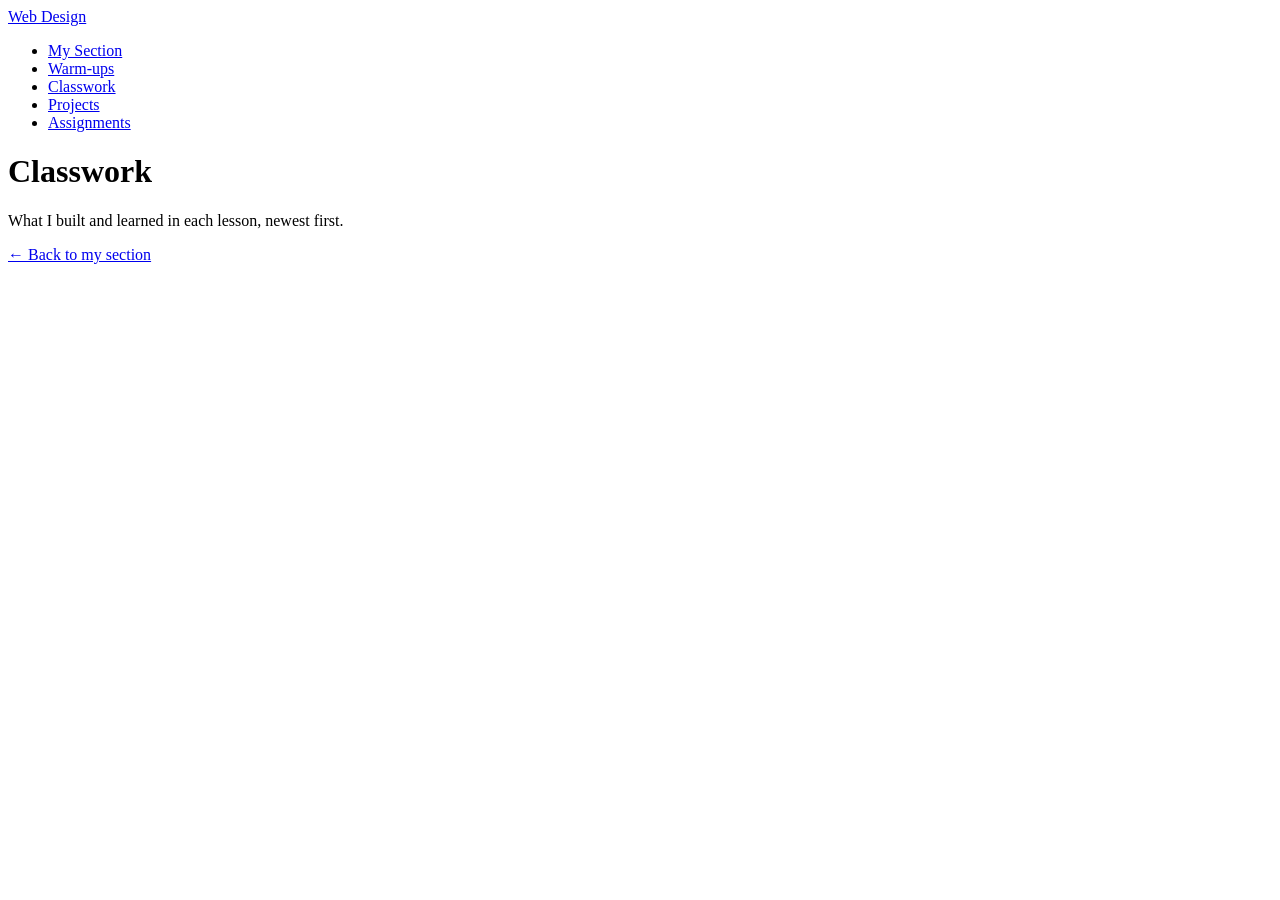
==== classwork/index.html @ c6d4f818 "Initial commit" ====
<!DOCTYPE html>
<html lang="en">
<head>
  <meta charset="UTF-8">
  <meta name="viewport" content="width=device-width, initial-scale=1.0">
  <title>Classwork | [Your first name]'s Section</title>
  <link rel="stylesheet" href="../style.css">
</head>
<body>
  <header>
    <nav>
      <a href="https://montverde-webdesign.github.io/" class="logo">Web Design</a>
      <ul>
        <li><a href="../index.html">My Section</a></li>
        <li><a href="../warm-ups/index.html">Warm-ups</a></li>
        <li><a href="../classwork/index.html">Classwork</a></li>
        <li><a href="../projects/index.html">Projects</a></li>
        <li><a href="https://montverde-webdesign.github.io/assignments.html">Assignments</a></li>
      </ul>
    </nav>
  </header>

  <main>
    <h1>Classwork</h1>
    <p>What I built and learned in each lesson, newest first.</p>

    <!-- HOW TO ADD A PAGE TO THIS LIST:
         Copy the example line below (the one starting with <li>),
         paste it on the first line inside <ul class="entries">,
         and change the file name and the text to match your new page.
         Newest pages go at the TOP.

         <li><a href="2026-10-23-section-setup.html">Oct 23 &middot; Set Up My Section</a></li>
    -->

    <ul class="entries">
    </ul>

    <p><a href="../index.html">&larr; Back to my section</a></p>
  </main>
</body>
</html>
---- style.css ----
/* ==========================================================
   My section's styles
   Every page in this section uses this one file.

   Pages in this main folder link to it with:
       <link rel="stylesheet" href="style.css">
   Pages inside warm-ups, classwork, and projects use ../ to go up a folder:
       <link rel="stylesheet" href="../style.css">

   We'll write styles here starting Monday.
   ========================================================== */
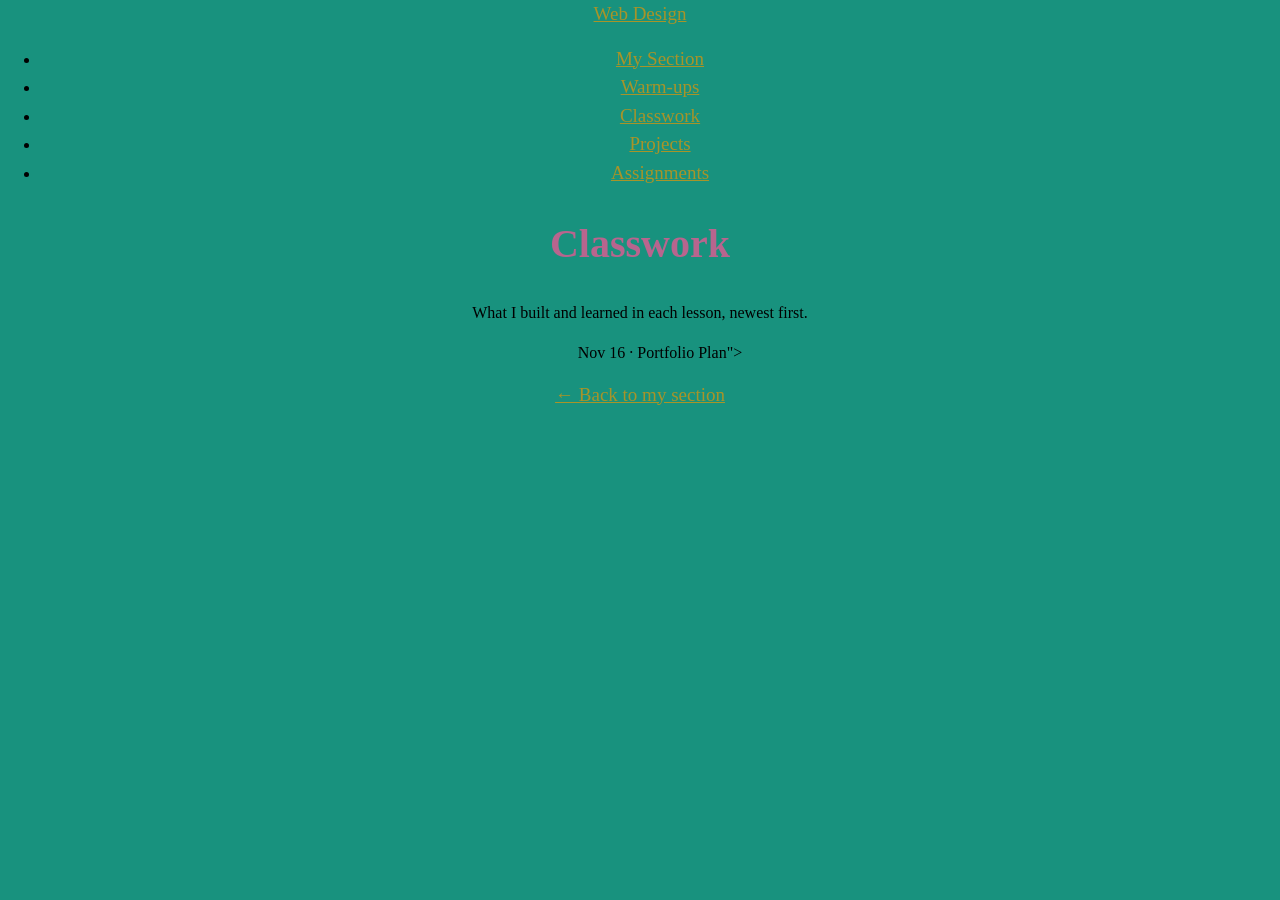
==== commit 17463af2: "Add portfolio plan" ====
--- a/classwork/index.html
+++ b/classwork/index.html
@@ -3,7 +3,7 @@
 <head>
   <meta charset="UTF-8">
   <meta name="viewport" content="width=device-width, initial-scale=1.0">
-  <title>Classwork | [Your first name]'s Section</title>
+  <title>Classwork | Gabriel Carrero's Section</title>
   <link rel="stylesheet" href="../style.css">
 </head>
 <body>
@@ -33,7 +33,8 @@
          <li><a href="2026-10-23-section-setup.html">Oct 23 &middot; Set Up My Section</a></li>
     -->
 
-    <ul class="entries">
+    <ul class="
+    <li><a href="2026-11-16-portfolio-plan.html">Nov 16 &middot; Portfolio Plan</a></li>">
     </ul>
 
     <p><a href="../index.html">&larr; Back to my section</a></p>
--- a/style.css
+++ b/style.css
@@ -9,3 +9,33 @@
 
    We'll write styles here starting Monday.
    ========================================================== */
+body {
+  font-family: "Helvetica Neue",serif;
+ line-height: 1.5;
+ margin: 0;
+ padding: 0;
+  background-color: #18927e;
+text-align: center;
+}
+h1 {
+  font-family: "Georgia",serif;
+  font-size: 2.5rem;
+  color: #b8658e;
+  text-align: center;
+}
+a:link {
+    color: #a79429;
+    font-size: 19px;
+}
+a:visited {
+    color: #b30000;
+}
+a:hover
+{
+    color: #bbc96f;
+    background-color: #a79429;
+}
+a:active {
+    color: #bbc96f;
+    background-color: #b30000;
+}
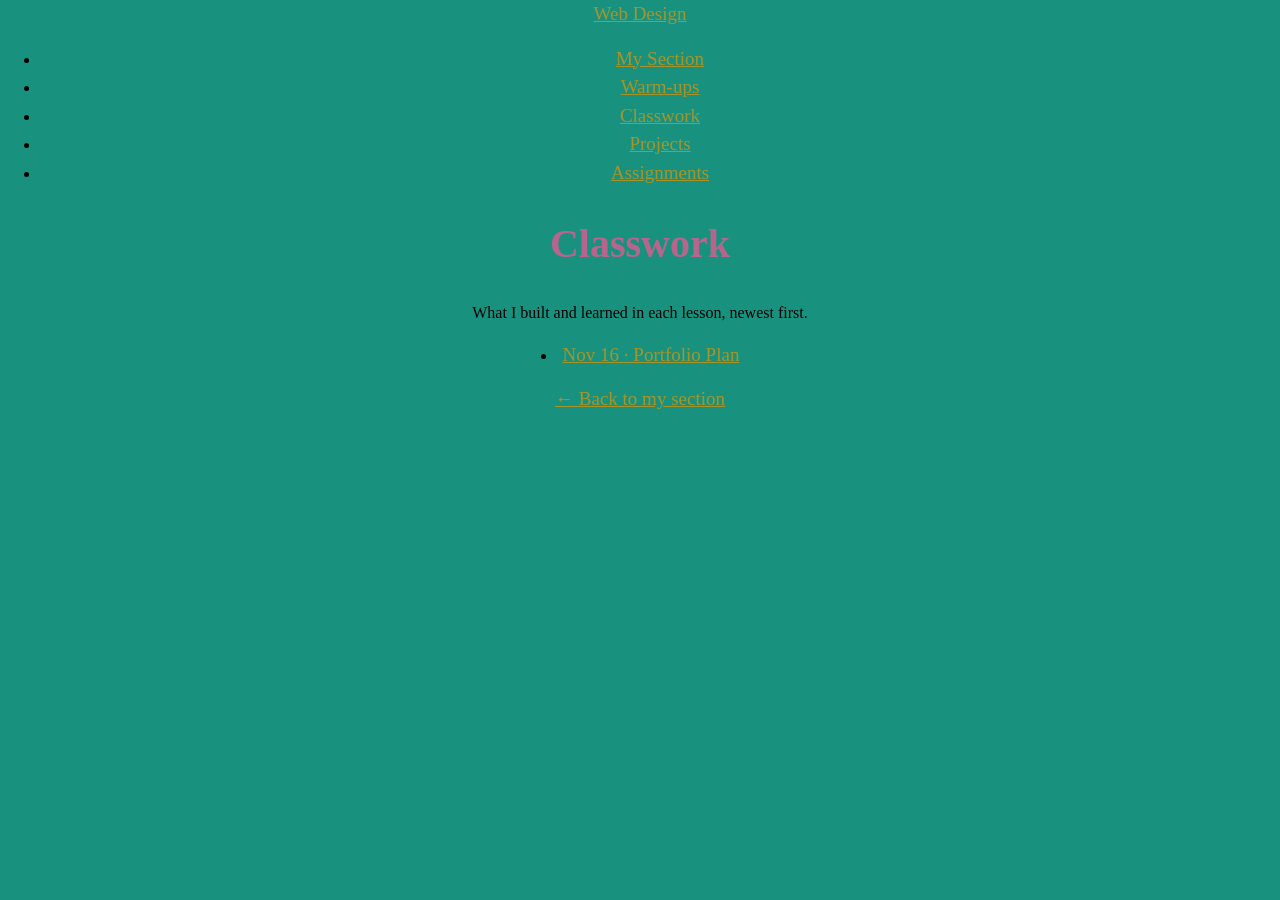
==== commit 9c1c4dad: "Add porfolio plan" ====
--- a/classwork/index.html
+++ b/classwork/index.html
@@ -33,8 +33,7 @@
          <li><a href="2026-10-23-section-setup.html">Oct 23 &middot; Set Up My Section</a></li>
     -->
 
-    <ul class="
-    <li><a href="2026-11-16-portfolio-plan.html">Nov 16 &middot; Portfolio Plan</a></li>">
+    <li><a href="2026-11-16-portfolio-plan.html">Nov 16 &middot; Portfolio Plan</a></li>
     </ul>
 
     <p><a href="../index.html">&larr; Back to my section</a></p>
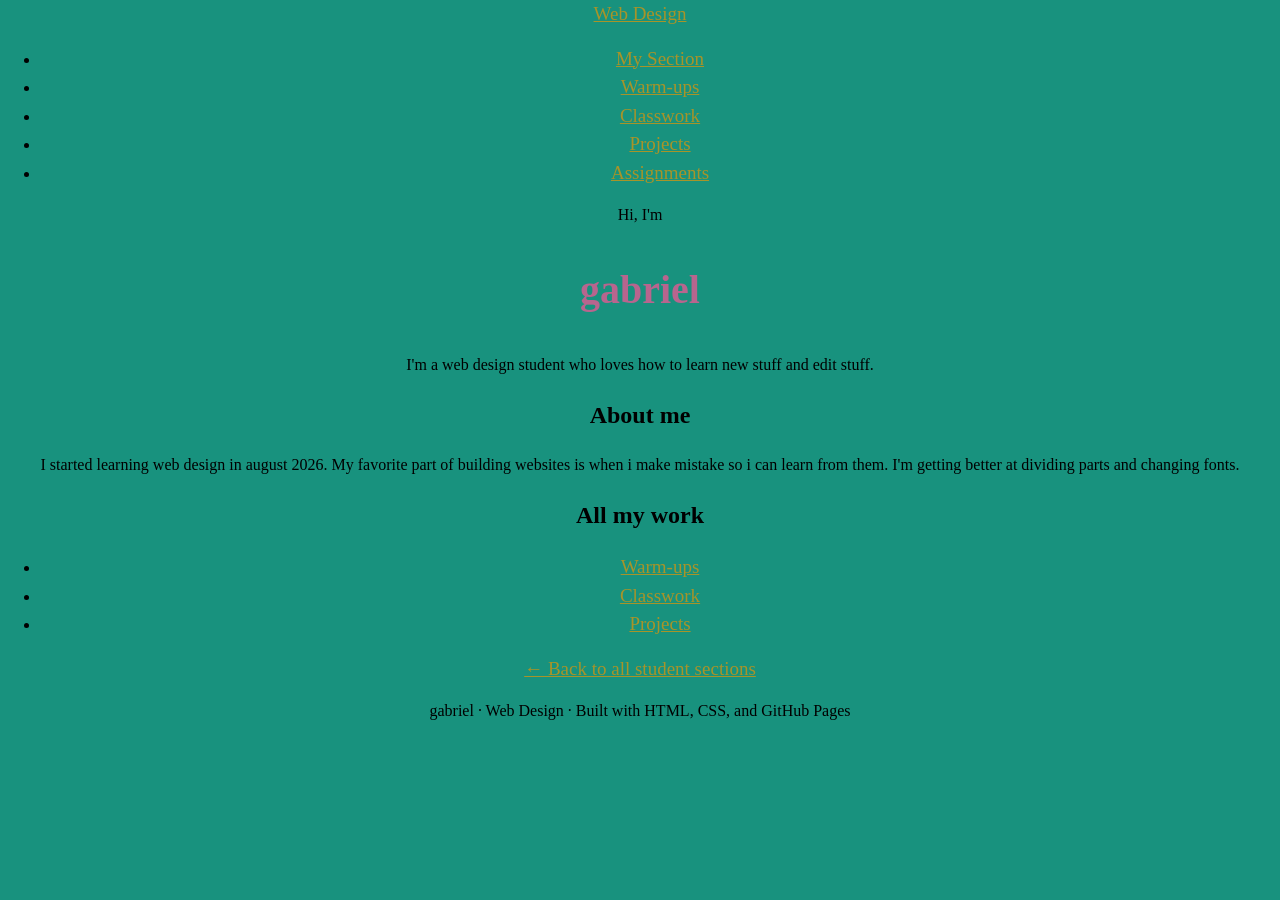
==== commit d75b5e91: "Add portfolio hero and about me" ====
--- a/classwork/index.html
+++ b/classwork/index.html
@@ -1,42 +1,67 @@
-<!DOCTYPE html>
+<!doctype html>
 <html lang="en">
-<head>
-  <meta charset="UTF-8">
-  <meta name="viewport" content="width=device-width, initial-scale=1.0">
-  <title>Classwork | Gabriel Carrero's Section</title>
-  <link rel="stylesheet" href="../style.css">
-</head>
-<body>
-  <header>
-    <nav>
-      <a href="https://montverde-webdesign.github.io/" class="logo">Web Design</a>
-      <ul>
-        <li><a href="../index.html">My Section</a></li>
-        <li><a href="../warm-ups/index.html">Warm-ups</a></li>
-        <li><a href="../classwork/index.html">Classwork</a></li>
-        <li><a href="../projects/index.html">Projects</a></li>
-        <li><a href="https://montverde-webdesign.github.io/assignments.html">Assignments</a></li>
-      </ul>
-    </nav>
-  </header>
+  <head>
+    <meta charset="UTF-8" />
+    <meta name="viewport" content="width=device-width, initial-scale=1.0" />
+    <title>Classwork | Gabriel Carrero's Section</title>
+    <link rel="stylesheet" href="../style.css" />
+  </head>
+  <body>
+    <header>
+      <nav>
+        <a href="https://montverde-webdesign.github.io/" class="logo"
+          >Web Design</a
+        >
+        <ul>
+          <li><a href="../index.html">My Section</a></li>
+          <li><a href="../warm-ups/index.html">Warm-ups</a></li>
+          <li><a href="../classwork/index.html">Classwork</a></li>
+          <li><a href="../projects/index.html">Projects</a></li>
+          <li>
+            <a href="https://montverde-webdesign.github.io/assignments.html"
+              >Assignments</a
+            >
+          </li>
+        </ul>
+      </nav>
+    </header>
 
-  <main>
-    <h1>Classwork</h1>
-    <p>What I built and learned in each lesson, newest first.</p>
+    <main>
+      <section class="hero">
+        <p class="hello">Hi, I'm</p>
+        <h1>gabriel</h1>
+        <p class="intro">
+          I'm a web design student who loves how to learn new stuff and edit
+          stuff.
+        </p>
+      </section>
 
-    <!-- HOW TO ADD A PAGE TO THIS LIST:
-         Copy the example line below (the one starting with <li>),
-         paste it on the first line inside <ul class="entries">,
-         and change the file name and the text to match your new page.
-         Newest pages go at the TOP.
+      <section class="about">
+        <h2>About me</h2>
+        <p>
+          I started learning web design in august 2026. My favorite part of
+          building websites is when i make mistake so i can learn from them. I'm
+          getting better at dividing parts and changing fonts.
+        </p>
+      </section>
 
-         <li><a href="2026-10-23-section-setup.html">Oct 23 &middot; Set Up My Section</a></li>
-    -->
+      <section class="all-work">
+        <h2>All my work</h2>
+        <ul class="work-links">
+          <li><a href="warm-ups/index.html">Warm-ups</a></li>
+          <li><a href="classwork/index.html">Classwork</a></li>
+          <li><a href="projects/index.html">Projects</a></li>
+        </ul>
+      </section>
 
-    <li><a href="2026-11-16-portfolio-plan.html">Nov 16 &middot; Portfolio Plan</a></li>
-    </ul>
-
-    <p><a href="../index.html">&larr; Back to my section</a></p>
-  </main>
-</body>
+      <p>
+        <a href="https://montverde-webdesign.github.io/submissions.html"
+          >&larr; Back to all student sections</a
+        >
+      </p>
+    
+      <footer>
+  <p>gabriel &middot; Web Design &middot; Built with HTML, CSS, and GitHub Pages</p>
+</footer>
+  </body>
 </html>
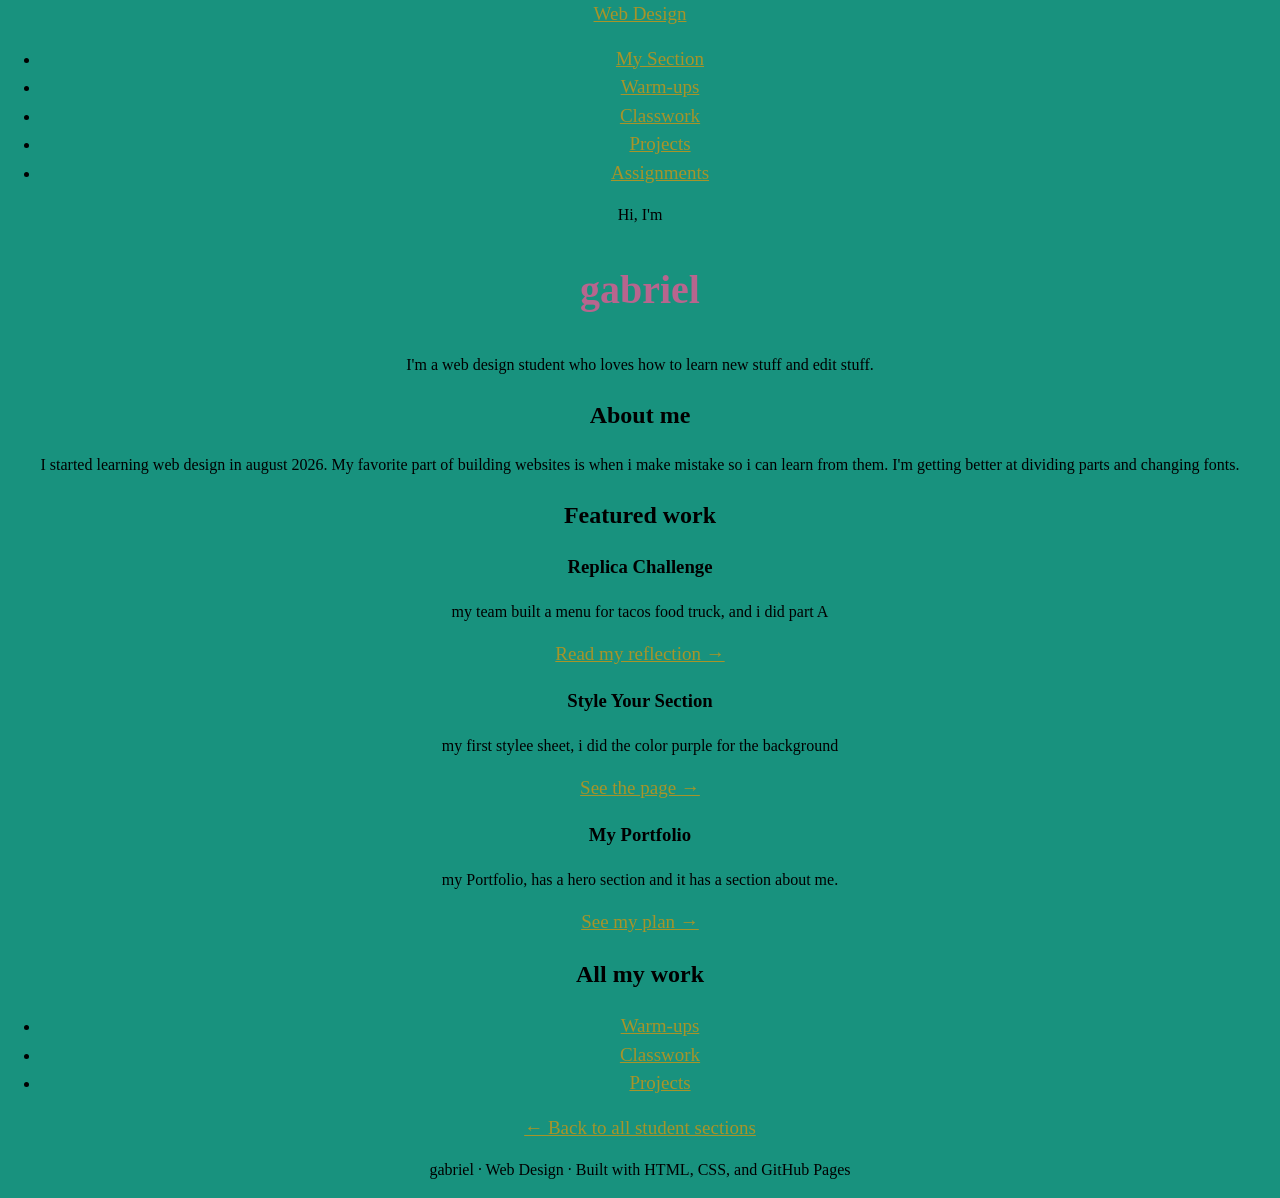
==== commit 9f18a116: "Add featured work cards" ====
--- a/classwork/index.html
+++ b/classwork/index.html
@@ -45,6 +45,27 @@
         </p>
       </section>
 
+      
+      <section class="featured">
+  <h2>Featured work</h2>
+  <div class="cards">
+    <div class="card">
+      <h3>Replica Challenge</h3>
+      <p>my team built a menu for tacos food truck, and i did part A</p>
+      <a href="projects/2026-11-05-replica-challenge.html">Read my reflection &rarr;</a>
+    </div>
+    <div class="card">
+      <h3>Style Your Section</h3>
+      <p>my first stylee sheet, i did the color purple for the background</p>
+      <a href="classwork/2026-10-23-style-my-section.html">See the page &rarr;</a>
+    </div>
+    <div class="card">
+      <h3>My Portfolio</h3>
+      <p>my Portfolio, has a hero section and it has a section about me.</p>
+      <a href="classwork/2026-11-16-portfolio-plan.html">See my plan &rarr;</a>
+    </div>
+  </div>
+</section>
       <section class="all-work">
         <h2>All my work</h2>
         <ul class="work-links">
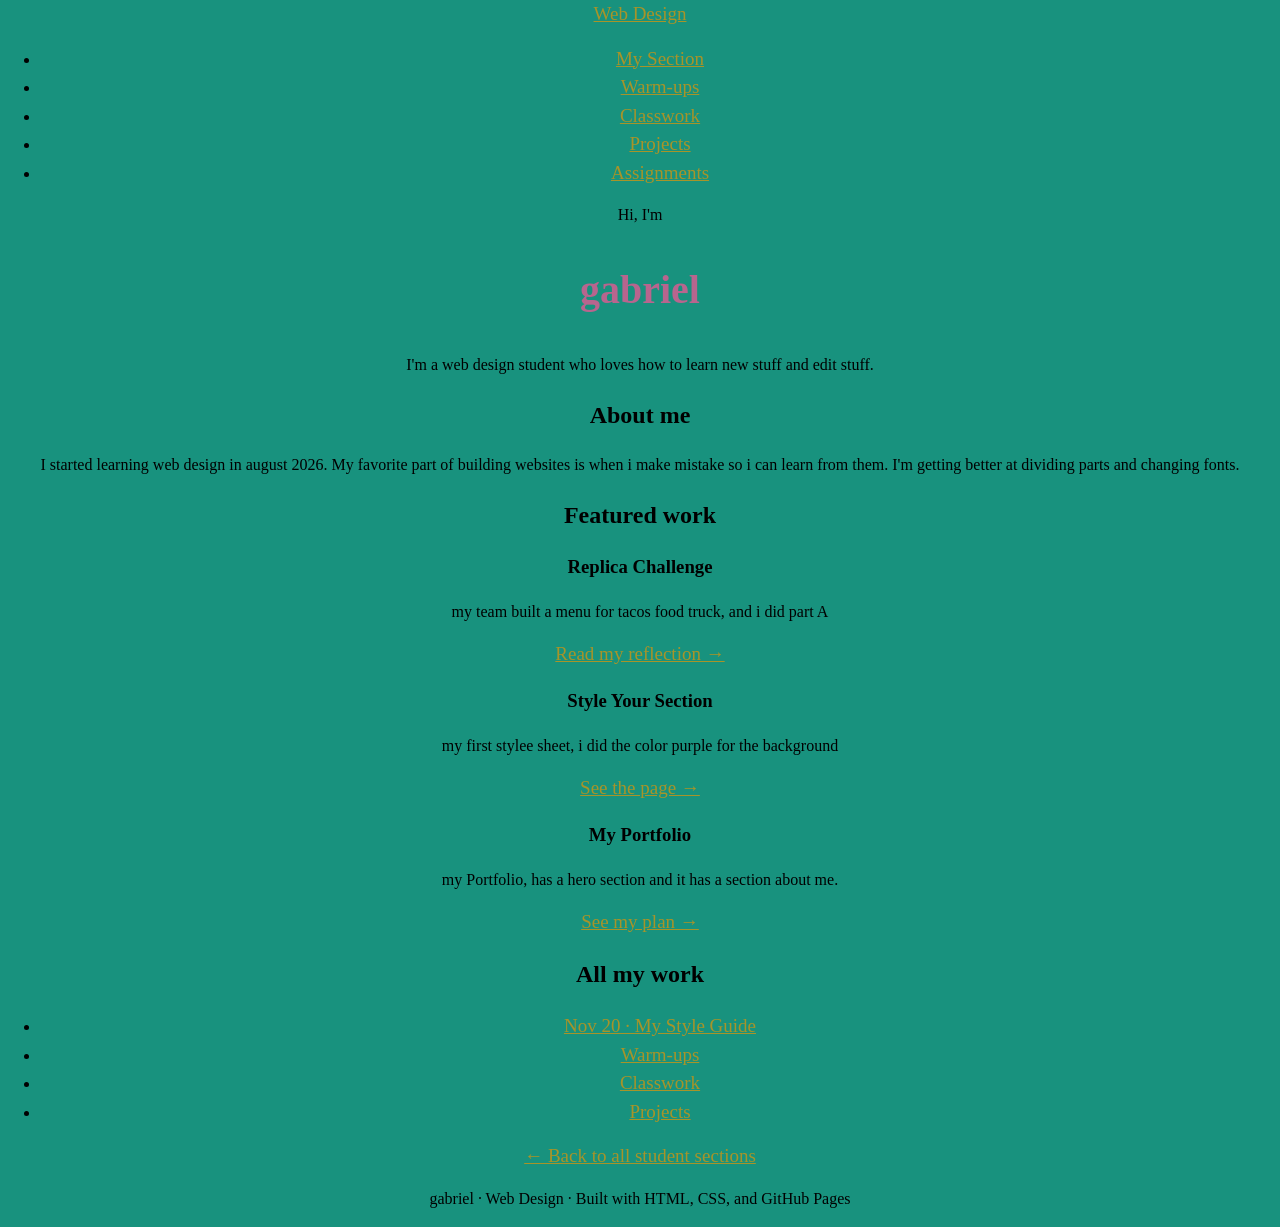
==== commit 6caeb533: "add my style guide page" ====
--- a/classwork/index.html
+++ b/classwork/index.html
@@ -69,6 +69,7 @@
       <section class="all-work">
         <h2>All my work</h2>
         <ul class="work-links">
+          <li><a href="2026-11-20-style-guide.html">Nov 20 &middot; My Style Guide</a></li>
           <li><a href="warm-ups/index.html">Warm-ups</a></li>
           <li><a href="classwork/index.html">Classwork</a></li>
           <li><a href="projects/index.html">Projects</a></li>
